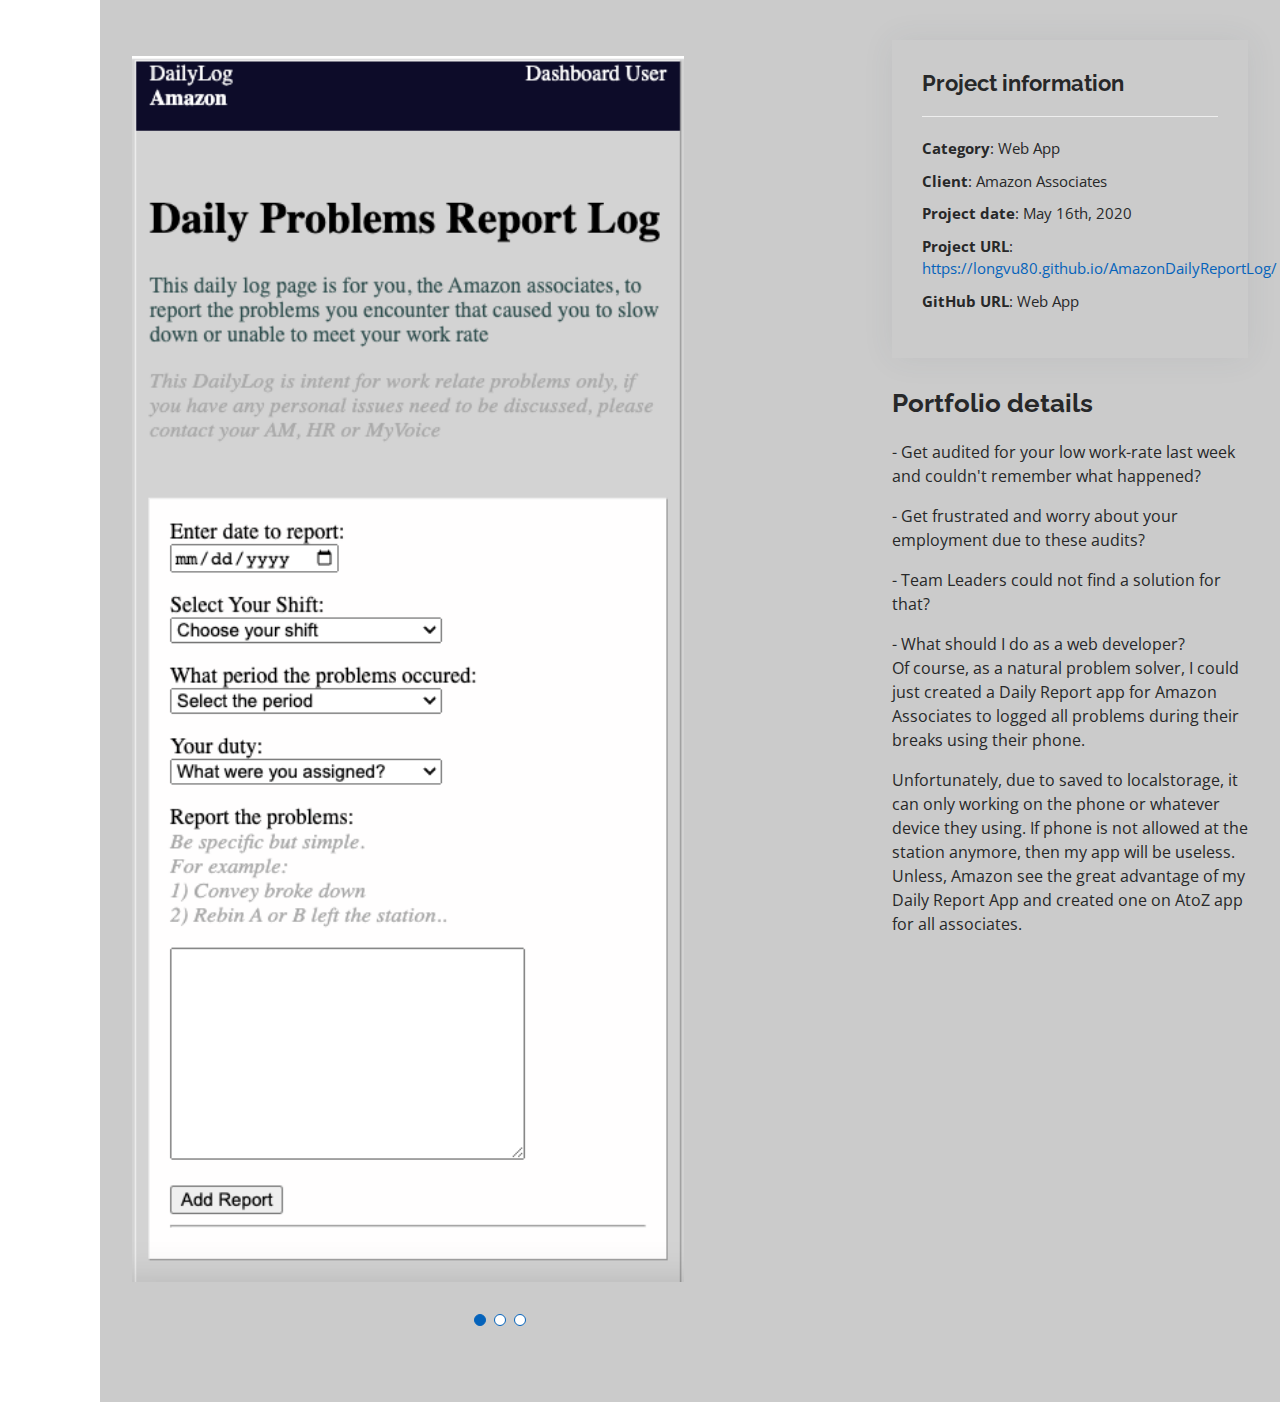
==== amazonDailyLog.html @ 3141bad7 "first commit" ====
<!DOCTYPE html>
<html lang="en">

<head>
  <meta charset="utf-8">
  <meta content="width=device-width, initial-scale=1.0" name="viewport">

  <title>Portfolio Details - Personal Bootstrap Template</title>
  <meta content="" name="description">
  <meta content="" name="keywords">

  <!-- Favicons -->
  <link href="assets/img/favicon.png" rel="icon">
  <link href="assets/img/apple-touch-icon.png" rel="apple-touch-icon">

  <!-- Google Fonts -->
  <link href="https://fonts.googleapis.com/css?family=Open+Sans:300,300i,400,400i,600,600i,700,700i|Raleway:300,300i,400,400i,500,500i,600,600i,700,700i|Poppins:300,300i,400,400i,500,500i,600,600i,700,700i" rel="stylesheet">

  <!-- Vendor CSS Files -->
  <link href="assets/vendor/aos/aos.css" rel="stylesheet">
  <link href="assets/vendor/bootstrap/css/bootstrap.min.css" rel="stylesheet">
  <link href="assets/vendor/bootstrap-icons/bootstrap-icons.css" rel="stylesheet">
  <link href="assets/vendor/boxicons/css/boxicons.min.css" rel="stylesheet">
  <link href="assets/vendor/glightbox/css/glightbox.min.css" rel="stylesheet">
  <link href="assets/vendor/swiper/swiper-bundle.min.css" rel="stylesheet">

  <!-- Template Main CSS File -->
  <link href="assets/css/style.css" rel="stylesheet">

  <!-- =======================================================
  * Template Name: MyResume - v4.7.0
  * Template URL: https://bootstrapmade.com/free-html-bootstrap-template-my-resume/
  * Author: BootstrapMade.com
  * License: https://bootstrapmade.com/license/
  ======================================================== -->
</head>

<body>

  <main id="main">

    <!-- ======= Portfolio Details Section ======= -->
    <section id="portfolio-details" class="portfolio-details">
      <div class="container">

        <div class="row gy-4">

          <div class="col-lg-8">
            <div class="portfolio-details-slider swiper">
              <div class="swiper-wrapper align-items-center">

                <div class="swiper-slide">
                  <img src="assets/img/portfolio/AmazonDaily.png" alt="" style="width: 75%;">
                </div>

                <div class="swiper-slide">
                  <img src="assets/img/portfolio/amazonDaily2.png" alt="" style="width: 75%;">
                </div>

                <div class="swiper-slide">
                  <img src="assets/img/portfolio/amazonDaily3.png" alt="" style="width: 75%;">
                </div>

              </div>
              <div class="swiper-pagination"></div>
            </div>
          </div>

          <div class="col-lg-4">
            <div class="portfolio-info">
              <h3>Project information</h3>
              <ul>
                <li><strong>Category</strong>: Web App</li>
                <li><strong>Client</strong>: Amazon Associates</li>
                <li><strong>Project date</strong>: May 16th, 2020</li>
                <li><strong>Project URL</strong>: <a href="https://longvu80.github.io/AmazonDailyReportLog/" target="blank">https://longvu80.github.io/AmazonDailyReportLog/</a></li>
                <li><strong>GitHub URL</strong>: Web App</li>
              </ul>
            </div>
            <div class="portfolio-description">
              <h2>Portfolio details</h2>
              <p>- Get audited for your low work-rate last week and couldn't remember what happened?</p>
              <p>- Get frustrated and worry about your employment due to these audits?</p>
              <p>- Team Leaders could not find a solution for that?</p>
              <p>- What should I do as a web developer? <br>
                 Of course, as a natural problem solver, I could just created a Daily Report app for Amazon Associates to logged all problems during their breaks using their phone.</p>
              <p>Unfortunately, due to saved to localstorage, it can only working on the phone or whatever device they using. If phone is not allowed at the station anymore, then my 
                app will be useless. Unless, Amazon see the great advantage of my Daily Report App and created one on AtoZ app for all associates.
              </p>
            </div>
          </div>

        </div>

      </div>
    </section><!-- End Portfolio Details Section -->

  </main><!-- End #main -->

  <div id="preloader"></div>
  <a href="#" class="back-to-top d-flex align-items-center justify-content-center"><i class="bi bi-arrow-up-short"></i></a>

  <!-- Vendor JS Files -->
  <script src="assets/vendor/purecounter/purecounter.js"></script>
  <script src="assets/vendor/aos/aos.js"></script>
  <script src="assets/vendor/bootstrap/js/bootstrap.bundle.min.js"></script>
  <script src="assets/vendor/glightbox/js/glightbox.min.js"></script>
  <script src="assets/vendor/isotope-layout/isotope.pkgd.min.js"></script>
  <script src="assets/vendor/swiper/swiper-bundle.min.js"></script>
  <script src="assets/vendor/typed.js/typed.min.js"></script>
  <script src="assets/vendor/waypoints/noframework.waypoints.js"></script>
  <script src="assets/vendor/php-email-form/validate.js"></script>

  <!-- Template Main JS File -->
  <script src="assets/js/main.js"></script>

</body>

</html>
---- assets/css/style.css ----
/**
* Template Name: MyResume - v4.7.0
* Template URL: https://bootstrapmade.com/free-html-bootstrap-template-my-resume/
* Author: BootstrapMade.com
* License: https://bootstrapmade.com/license/
*/

/*--------------------------------------------------------------
# General
--------------------------------------------------------------*/
body {
  font-family: "Open Sans", sans-serif;
  color: #272829;
}

a {
  color: #0563bb;
  text-decoration: none;
}

a:hover {
  color: #067ded;
  text-decoration: none;
}

h1, h2, h3, h4, h5, h6 {
  font-family: "Raleway", sans-serif;
}

/*--------------------------------------------------------------
# Back to top button
--------------------------------------------------------------*/
.back-to-top {
  position: fixed;
  visibility: hidden;
  opacity: 0;
  right: 15px;
  bottom: 15px;
  z-index: 996;
  background: #0563bb;
  width: 40px;
  height: 40px;
  border-radius: 50px;
  transition: all 0.4s;
}
.back-to-top i {
  font-size: 28px;
  color: #fff;
  line-height: 0;
}
.back-to-top:hover {
  background: #0678e3;
  color: #fff;
}
.back-to-top.active {
  visibility: visible;
  opacity: 1;
}

/*--------------------------------------------------------------
# Preloader
--------------------------------------------------------------*/
#preloader {
  position: fixed;
  top: 0;
  left: 0;
  right: 0;
  bottom: 0;
  z-index: 9999;
  overflow: hidden;
  background: #fff;
}

#preloader:before {
  content: "";
  position: fixed;
  top: calc(50% - 30px);
  left: calc(50% - 30px);
  border: 6px solid #0563bb;
  border-top-color: #fff;
  border-bottom-color: #fff;
  border-radius: 50%;
  width: 60px;
  height: 60px;
  -webkit-animation: animate-preloader 1s linear infinite;
  animation: animate-preloader 1s linear infinite;
}

@-webkit-keyframes animate-preloader {
  0% {
    transform: rotate(0deg);
  }
  100% {
    transform: rotate(360deg);
  }
}

@keyframes animate-preloader {
  0% {
    transform: rotate(0deg);
  }
  100% {
    transform: rotate(360deg);
  }
}
/*--------------------------------------------------------------
# Disable aos animation delay on mobile devices
--------------------------------------------------------------*/
@media screen and (max-width: 768px) {
  [data-aos-delay] {
    transition-delay: 0 !important;
  }
}
/*--------------------------------------------------------------
# Header
--------------------------------------------------------------*/
#header {
  position: fixed;
  top: 0;
  left: 0;
  bottom: 0;
  z-index: 9997;
  transition: all 0.5s;
  padding: 15px;
  overflow-y: auto;
}
@media (max-width: 992px) {
  #header {
    width: 300px;
    background: #fff;
    border-right: 1px solid #e6e9ec;
    left: -300px;
  }
}

@media (min-width: 992px) {
  #main {
    margin-left: 100px;
  }
}
/*--------------------------------------------------------------
# Navigation Menu
--------------------------------------------------------------*/
/**
* Desktop Navigation 
*/
.nav-menu {
  padding: 0;
  display: block;
}
.nav-menu * {
  margin: 0;
  padding: 0;
  list-style: none;
}
.nav-menu > ul > li {
  position: relative;
  white-space: nowrap;
}
.nav-menu a, .nav-menu a:focus {
  display: flex;
  align-items: center;
  color: #45505b;
  padding: 10px 18px;
  margin-bottom: 8px;
  transition: 0.3s;
  font-size: 15px;
  border-radius: 50px;
  background: #f2f3f5;
  height: 56px;
  width: 100%;
  overflow: hidden;
  transition: 0.3s;
}
.nav-menu a i, .nav-menu a:focus i {
  font-size: 20px;
}
.nav-menu a span, .nav-menu a:focus span {
  padding: 0 5px 0 7px;
  color: #45505b;
}
@media (min-width: 992px) {
  .nav-menu a, .nav-menu a:focus {
    width: 56px;
  }
  .nav-menu a span, .nav-menu a:focus span {
    display: none;
    color: #fff;
  }
}
.nav-menu a:hover, .nav-menu .active, .nav-menu .active:focus, .nav-menu li:hover > a {
  color: #fff;
  background: #0563bb;
}
.nav-menu a:hover span, .nav-menu .active span, .nav-menu .active:focus span, .nav-menu li:hover > a span {
  color: #fff;
}
.nav-menu a:hover, .nav-menu li:hover > a {
  width: 100%;
  color: #fff;
}
.nav-menu a:hover span, .nav-menu li:hover > a span {
  display: block;
}

/**
* Mobile Navigation 
*/
.mobile-nav-toggle {
  position: fixed;
  right: 10px;
  top: 10px;
  z-index: 9998;
  border: 0;
  background: none;
  font-size: 28px;
  transition: all 0.4s;
  outline: none !important;
  line-height: 0;
  cursor: pointer;
  border-radius: 50px;
  padding: 5px;
}
.mobile-nav-toggle i {
  color: #45505b;
}

.mobile-nav-active {
  overflow: hidden;
}
.mobile-nav-active #header {
  left: 0;
}
.mobile-nav-active .mobile-nav-toggle {
  color: #fff;
  background-color: #0563bb;
}

/*--------------------------------------------------------------
# Hero Section
--------------------------------------------------------------*/
#hero {
  width: 100%;
  height: 100vh;
  background: url("../img/img_bg.png") top right no-repeat;
  background-size: cover;
  position: relative;
}
@media (min-width: 992px) {
  #hero {
    padding-left: 160px;
  }
}
#hero:before {
  content: "";
  background: rgba(255, 255, 255, 0.8);
  position: absolute;
  bottom: 0;
  top: 0;
  left: 0;
  right: 0;
}
#hero h1 {
  margin: 0;
  font-size: 64px;
  font-weight: 700;
  line-height: 56px;
  color: #45505b;
}
#hero p {
  color: #45505b;
  margin: 15px 0 0 0;
  font-size: 26px;
  font-family: "Poppins", sans-serif;
}
#hero p span {
  color: #0563bb;
  letter-spacing: 1px;
}
#hero .social-links {
  margin-top: 30px;
}
#hero .social-links a {
  font-size: 24px;
  display: inline-block;
  color: #45505b;
  line-height: 1;
  margin-right: 20px;
  transition: 0.3s;
}
#hero .social-links a:hover {
  color: #0563bb;
}
@media (max-width: 992px) {
  #hero {
    text-align: center;
  }
  #hero h1 {
    font-size: 32px;
    line-height: 36px;
  }
  #hero p {
    margin-top: 10px;
    font-size: 20px;
    line-height: 24px;
  }
}

/*--------------------------------------------------------------
# Sections General
--------------------------------------------------------------*/
section {
  padding: 60px 0;
  overflow: hidden;
}

.section-title {
  text-align: center;
  padding-bottom: 30px;
}
.section-title h2 {
  font-size: 32px;
  font-weight: bold;
  text-transform: uppercase;
  margin-bottom: 20px;
  padding-bottom: 20px;
  position: relative;
  color: #45505b;
}
.section-title h2::before {
  content: "";
  position: absolute;
  display: block;
  width: 120px;
  height: 1px;
  background: #ddd;
  bottom: 1px;
  left: calc(50% - 60px);
}
.section-title h2::after {
  content: "";
  position: absolute;
  display: block;
  width: 40px;
  height: 3px;
  background: #0563bb;
  bottom: 0;
  left: calc(50% - 20px);
}
.section-title p {
  margin-bottom: 0;
}

/*--------------------------------------------------------------
# About
--------------------------------------------------------------*/
.about .content h3 {
  font-weight: 700;
  font-size: 26px;
  color: #728394;
}
.about .content ul {
  list-style: none;
  padding: 0;
}
.about .content ul li {
  margin-bottom: 20px;
  display: flex;
  align-items: center;
}
.about .content ul strong {
  margin-right: 10px;
}
.about .content ul i {
  font-size: 16px;
  margin-right: 5px;
  color: #0563bb;
  line-height: 0;
}
.about .content p:last-child {
  margin-bottom: 0;
}

/*--------------------------------------------------------------
# Facts
--------------------------------------------------------------*/
.facts .count-box {
  padding: 30px 30px 25px 30px;
  margin-top: 30px;
  width: 100%;
  position: relative;
  text-align: center;
  background: #fff;
}
.facts .count-box i {
  position: absolute;
  top: -25px;
  left: 50%;
  transform: translateX(-50%);
  font-size: 24px;
  background: #0563bb;
  color: #fff;
  border-radius: 50px;
  display: inline-flex;
  align-items: center;
  justify-content: center;
  width: 48px;
  height: 48px;
}
.facts .count-box span {
  font-size: 36px;
  display: block;
  font-weight: 600;
  color: #011426;
}
.facts .count-box p {
  padding: 0;
  margin: 0;
  font-family: "Raleway", sans-serif;
  font-size: 14px;
}

/*--------------------------------------------------------------
# Akills
--------------------------------------------------------------*/
.skills .progress {
  height: 60px;
  display: block;
  background: none;
  border-radius: 0;
}
.skills .progress .skill {
  padding: 10px 0;
  margin: 0;
  text-transform: uppercase;
  display: block;
  font-weight: 600;
  font-family: "Poppins", sans-serif;
  color: #45505b;
}
.skills .progress .skill .val {
  float: right;
  font-style: normal;
}
.skills .progress-bar-wrap {
  background: #f2f3f5;
}
.skills .progress-bar {
  width: 1px;
  height: 10px;
  transition: 0.9s;
  background-color: #0563bb;
}

/*--------------------------------------------------------------
# Resume
--------------------------------------------------------------*/
.resume .resume-title {
  font-size: 26px;
  font-weight: 700;
  margin-top: 20px;
  margin-bottom: 20px;
  color: #45505b;
}
.resume .resume-item {
  padding: 0 0 20px 20px;
  margin-top: -2px;
  border-left: 2px solid #0563bb;
  position: relative;
}
.resume .resume-item h4 {
  line-height: 18px;
  font-size: 18px;
  font-weight: 600;
  text-transform: uppercase;
  font-family: "Poppins", sans-serif;
  color: #0563bb;
  margin-bottom: 10px;
}
.resume .resume-item h5 {
  font-size: 16px;
  background: #f7f8f9;
  padding: 5px 15px;
  display: inline-block;
  font-weight: 600;
  margin-bottom: 10px;
}
.resume .resume-item ul {
  padding-left: 20px;
}
.resume .resume-item ul li {
  padding-bottom: 10px;
}
.resume .resume-item:last-child {
  padding-bottom: 0;
}
.resume .resume-item::before {
  content: "";
  position: absolute;
  width: 16px;
  height: 16px;
  border-radius: 50px;
  left: -9px;
  top: 0;
  background: #fff;
  border: 2px solid #0563bb;
}

/*--------------------------------------------------------------
# Portfolio
--------------------------------------------------------------*/
.portfolio .portfolio-item {
  margin-bottom: 30px;
}
.portfolio #portfolio-flters {
  padding: 0;
  margin: 0 auto 25px auto;
  list-style: none;
  text-align: center;
  background: #fff;
  border-radius: 50px;
  padding: 2px 15px;
}
.portfolio #portfolio-flters li {
  cursor: pointer;
  display: inline-block;
  padding: 10px 15px;
  font-size: 14px;
  font-weight: 600;
  line-height: 1;
  text-transform: uppercase;
  color: #272829;
  margin-bottom: 5px;
  transition: all 0.3s ease-in-out;
}
.portfolio #portfolio-flters li:hover, .portfolio #portfolio-flters li.filter-active {
  color: #0563bb;
}
.portfolio #portfolio-flters li:last-child {
  margin-right: 0;
}
.portfolio .portfolio-wrap {
  transition: 0.3s;
  position: relative;
  overflow: hidden;
  z-index: 1;
  background: rgba(69, 80, 91, 0.8);
}
.portfolio .portfolio-wrap::before {
  content: "";
  background: rgba(255, 255, 255, 0.7);
  position: absolute;
  left: 30px;
  right: 30px;
  top: 30px;
  bottom: 30px;
  transition: all ease-in-out 0.3s;
  z-index: 2;
  opacity: 0;
}
.portfolio .portfolio-wrap .portfolio-info {
  opacity: 0;
  position: absolute;
  top: 0;
  left: 0;
  right: 0;
  bottom: 0;
  text-align: center;
  z-index: 3;
  transition: all ease-in-out 0.3s;
  display: flex;
  flex-direction: column;
  justify-content: center;
  align-items: center;
}
.portfolio .portfolio-wrap .portfolio-info::before {
  display: block;
  content: "";
  width: 48px;
  height: 48px;
  position: absolute;
  top: 35px;
  left: 35px;
  border-top: 3px solid #d7dce1;
  border-left: 3px solid #d7dce1;
  transition: all 0.5s ease 0s;
  z-index: 9994;
}
.portfolio .portfolio-wrap .portfolio-info::after {
  display: block;
  content: "";
  width: 48px;
  height: 48px;
  position: absolute;
  bottom: 35px;
  right: 35px;
  border-bottom: 3px solid #d7dce1;
  border-right: 3px solid #d7dce1;
  transition: all 0.5s ease 0s;
  z-index: 9994;
}
.portfolio .portfolio-wrap .portfolio-info h4 {
  font-size: 20px;
  color: #45505b;
  font-weight: 600;
}
.portfolio .portfolio-wrap .portfolio-info p {
  color: #45505b;
  font-size: 14px;
  text-transform: uppercase;
  padding: 0;
  margin: 0;
}
.portfolio .portfolio-wrap .portfolio-links {
  text-align: center;
  z-index: 4;
}
.portfolio .portfolio-wrap .portfolio-links a {
  color: #45505b;
  margin: 0 2px;
  font-size: 28px;
  display: inline-block;
  transition: 0.3s;
}
.portfolio .portfolio-wrap .portfolio-links a:hover {
  color: #148af9;
}
.portfolio .portfolio-wrap:hover::before {
  top: 0;
  left: 0;
  right: 0;
  bottom: 0;
  opacity: 1;
}
.portfolio .portfolio-wrap:hover .portfolio-info {
  opacity: 1;
}
.portfolio .portfolio-wrap:hover .portfolio-info::before {
  top: 15px;
  left: 15px;
}
.portfolio .portfolio-wrap:hover .portfolio-info::after {
  bottom: 15px;
  right: 15px;
}

/*--------------------------------------------------------------
# Portfolio Details
--------------------------------------------------------------*/
.portfolio-details {
  padding-top: 40px;
  background-color: rgb(203, 203, 203);
}
.portfolio-details .portfolio-details-slider img {
  width: 100%;
  text-align: center;
}
.portfolio-details .portfolio-details-slider .swiper-pagination {
  margin-top: 20px;
  position: relative;
}
.portfolio-details .portfolio-details-slider .swiper-pagination .swiper-pagination-bullet {
  width: 12px;
  height: 12px;
  background-color: #fff;
  opacity: 1;
  border: 1px solid #0563bb;
}
.portfolio-details .portfolio-details-slider .swiper-pagination .swiper-pagination-bullet-active {
  background-color: #0563bb;
}
.portfolio-details .portfolio-info {
  padding: 30px;
  box-shadow: 0px 0 30px rgba(69, 80, 91, 0.08);
}
.portfolio-details .portfolio-info h3 {
  font-size: 22px;
  font-weight: 700;
  margin-bottom: 20px;
  padding-bottom: 20px;
  border-bottom: 1px solid #eee;
}
.portfolio-details .portfolio-info ul {
  list-style: none;
  padding: 0;
  font-size: 15px;
}
.portfolio-details .portfolio-info ul li + li {
  margin-top: 10px;
}
.portfolio-details .portfolio-description {
  padding-top: 30px;
}
.portfolio-details .portfolio-description h2 {
  font-size: 26px;
  font-weight: 700;
  margin-bottom: 20px;
}
.portfolio-details .portfolio-description p {
  padding: 0;
}

/*--------------------------------------------------------------
# Services
--------------------------------------------------------------*/
.services .icon-box {
  text-align: center;
  padding: 70px 20px 80px 20px;
  transition: all ease-in-out 0.3s;
  background: #fff;
  box-shadow: 0px 5px 90px 0px rgba(110, 123, 131, 0.05);
}
.services .icon-box .icon {
  margin: 0 auto;
  width: 100px;
  height: 100px;
  display: flex;
  align-items: center;
  justify-content: center;
  transition: ease-in-out 0.3s;
  position: relative;
}
.services .icon-box .icon i {
  font-size: 36px;
  transition: 0.5s;
  position: relative;
}
.services .icon-box .icon svg {
  position: absolute;
  top: 0;
  left: 0;
}
.services .icon-box .icon svg path {
  transition: 0.5s;
  fill: #f5f5f5;
}
.services .icon-box h4 {
  font-weight: 600;
  margin: 10px 0 15px 0;
  font-size: 22px;
}
.services .icon-box h4 a {
  color: #45505b;
  transition: ease-in-out 0.3s;
}
.services .icon-box p {
  line-height: 24px;
  font-size: 14px;
  margin-bottom: 0;
}
.services .icon-box:hover {
  border-color: #fff;
  box-shadow: 0px 0 35px 0 rgba(0, 0, 0, 0.08);
}
.services .iconbox-blue i {
  color: #47aeff;
}
.services .iconbox-blue:hover .icon i {
  color: #fff;
}
.services .iconbox-blue:hover .icon path {
  fill: #47aeff;
}
.services .iconbox-orange i {
  color: #ffa76e;
}
.services .iconbox-orange:hover .icon i {
  color: #fff;
}
.services .iconbox-orange:hover .icon path {
  fill: #ffa76e;
}
.services .iconbox-pink i {
  color: #e80368;
}
.services .iconbox-pink:hover .icon i {
  color: #fff;
}
.services .iconbox-pink:hover .icon path {
  fill: #e80368;
}
.services .iconbox-yellow i {
  color: #ffbb2c;
}
.services .iconbox-yellow:hover .icon i {
  color: #fff;
}
.services .iconbox-yellow:hover .icon path {
  fill: #ffbb2c;
}
.services .iconbox-red i {
  color: #ff5828;
}
.services .iconbox-red:hover .icon i {
  color: #fff;
}
.services .iconbox-red:hover .icon path {
  fill: #ff5828;
}
.services .iconbox-teal i {
  color: #11dbcf;
}
.services .iconbox-teal:hover .icon i {
  color: #fff;
}
.services .iconbox-teal:hover .icon path {
  fill: #11dbcf;
}

/*--------------------------------------------------------------
# Testimonials
--------------------------------------------------------------*/
.testimonials .section-header {
  margin-bottom: 40px;
}
.testimonials .testimonials-carousel, .testimonials .testimonials-slider {
  overflow: hidden;
}
.testimonials .testimonial-item {
  text-align: center;
}
.testimonials .testimonial-item .testimonial-img {
  width: 120px;
  border-radius: 50%;
  border: 4px solid #fff;
  margin: 0 auto;
}
.testimonials .testimonial-item h3 {
  font-size: 20px;
  font-weight: bold;
  margin: 10px 0 5px 0;
  color: #111;
}
.testimonials .testimonial-item h4 {
  font-size: 14px;
  color: #999;
  margin: 0 0 15px 0;
}
.testimonials .testimonial-item .quote-icon-left, .testimonials .testimonial-item .quote-icon-right {
  color: #90c8fc;
  font-size: 26px;
}
.testimonials .testimonial-item .quote-icon-left {
  display: inline-block;
  left: -5px;
  position: relative;
}
.testimonials .testimonial-item .quote-icon-right {
  display: inline-block;
  right: -5px;
  position: relative;
  top: 10px;
}
.testimonials .testimonial-item p {
  font-style: italic;
  margin: 0 auto 15px auto;
}
.testimonials .swiper-pagination {
  margin-top: 20px;
  position: relative;
}
.testimonials .swiper-pagination .swiper-pagination-bullet {
  width: 12px;
  height: 12px;
  background-color: #fff;
  opacity: 1;
  border: 1px solid #0563bb;
}
.testimonials .swiper-pagination .swiper-pagination-bullet-active {
  background-color: #0563bb;
}
@media (min-width: 992px) {
  .testimonials .testimonial-item p {
    width: 80%;
  }
}

/*--------------------------------------------------------------
# Contact
--------------------------------------------------------------*/
.contact .info {
  width: 100%;
  background: #fff;
}
.contact .info i {
  font-size: 20px;
  color: #0563bb;
  float: left;
  width: 44px;
  height: 44px;
  background: #eef7ff;
  display: flex;
  justify-content: center;
  align-items: center;
  border-radius: 50px;
  transition: all 0.3s ease-in-out;
}
.contact .info h4 {
  padding: 0 0 0 60px;
  font-size: 22px;
  font-weight: 600;
  margin-bottom: 5px;
  color: #45505b;
}
.contact .info p {
  padding: 0 0 0 60px;
  margin-bottom: 0;
  font-size: 14px;
  color: #728394;
}
.contact .info .email, .contact .info .phone {
  margin-top: 40px;
}
.contact .info .email:hover i, .contact .info .address:hover i, .contact .info .phone:hover i {
  background: #0563bb;
  color: #fff;
}
.contact .php-email-form {
  width: 100%;
  background: #fff;
}
.contact .php-email-form .form-group {
  padding-bottom: 8px;
}
.contact .php-email-form .error-message {
  display: none;
  color: #fff;
  background: #ed3c0d;
  text-align: left;
  padding: 15px;
  font-weight: 600;
}
.contact .php-email-form .error-message br + br {
  margin-top: 25px;
}
.contact .php-email-form .sent-message {
  display: none;
  color: #fff;
  background: #18d26e;
  text-align: center;
  padding: 15px;
  font-weight: 600;
}
.contact .php-email-form .loading {
  display: none;
  background: #fff;
  text-align: center;
  padding: 15px;
}
.contact .php-email-form .loading:before {
  content: "";
  display: inline-block;
  border-radius: 50%;
  width: 24px;
  height: 24px;
  margin: 0 10px -6px 0;
  border: 3px solid #18d26e;
  border-top-color: #eee;
  -webkit-animation: animate-loading 1s linear infinite;
  animation: animate-loading 1s linear infinite;
}
.contact .php-email-form input, .contact .php-email-form textarea {
  border-radius: 4px;
  box-shadow: none;
  font-size: 14px;
}
.contact .php-email-form input {
  height: 44px;
}
.contact .php-email-form textarea {
  padding: 10px 12px;
}
.contact .php-email-form button[type=submit] {
  background: #0563bb;
  border: 0;
  padding: 10px 35px;
  color: #fff;
  transition: 0.4s;
  border-radius: 50px;
}
.contact .php-email-form button[type=submit]:hover {
  background: #0678e3;
}
@-webkit-keyframes animate-loading {
  0% {
    transform: rotate(0deg);
  }
  100% {
    transform: rotate(360deg);
  }
}
@keyframes animate-loading {
  0% {
    transform: rotate(0deg);
  }
  100% {
    transform: rotate(360deg);
  }
}

/*--------------------------------------------------------------
# Footer
--------------------------------------------------------------*/
#footer {
  background: #f7f8f9;
  color: #45505b;
  font-size: 14px;
  text-align: center;
  padding: 30px 0;
}
#footer h3 {
  font-size: 36px;
  font-weight: 700;
  position: relative;
  font-family: "Poppins", sans-serif;
  padding: 0;
  margin: 0 0 15px 0;
}
#footer p {
  font-size: 15;
  font-style: italic;
  padding: 0;
  margin: 0 0 40px 0;
}
#footer .social-links {
  margin: 0 0 40px 0;
}
#footer .social-links a {
  font-size: 18px;
  display: inline-block;
  background: #0563bb;
  color: #fff;
  line-height: 1;
  padding: 8px 0;
  margin-right: 4px;
  border-radius: 50%;
  text-align: center;
  width: 36px;
  height: 36px;
  transition: 0.3s;
}
#footer .social-links a:hover {
  background: #0678e3;
  color: #fff;
  text-decoration: none;
}
#footer .copyright {
  margin: 0 0 5px 0;
}
#footer .credits {
  font-size: 13px;
}
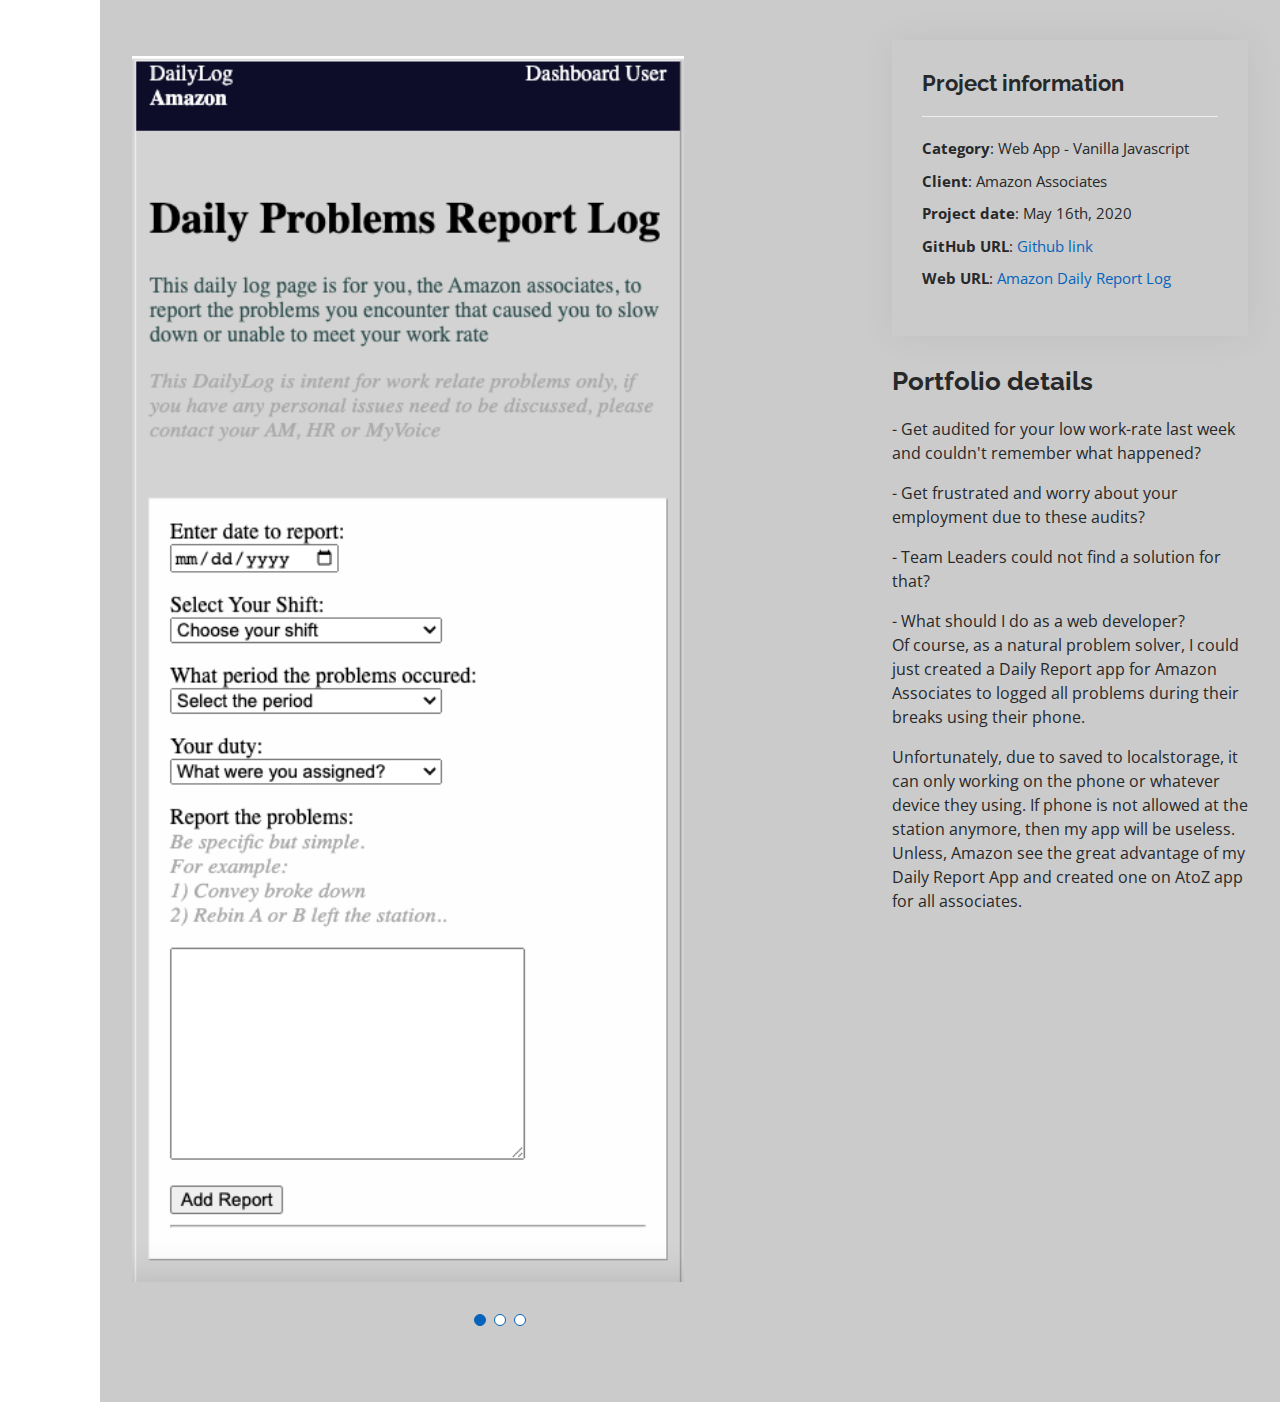
==== commit 12d3b4c0: "update portfolio information" ====
--- a/amazonDailyLog.html
+++ b/amazonDailyLog.html
@@ -70,11 +70,12 @@
             <div class="portfolio-info">
               <h3>Project information</h3>
               <ul>
-                <li><strong>Category</strong>: Web App</li>
+                <li><strong>Category</strong>: Web App - Vanilla Javascript</li>
                 <li><strong>Client</strong>: Amazon Associates</li>
                 <li><strong>Project date</strong>: May 16th, 2020</li>
-                <li><strong>Project URL</strong>: <a href="https://longvu80.github.io/AmazonDailyReportLog/" target="blank">https://longvu80.github.io/AmazonDailyReportLog/</a></li>
-                <li><strong>GitHub URL</strong>: Web App</li>
+                <li><strong>GitHub URL</strong>: <a href="https://github.com/LongVu80/AmazonDailyReportLog">Github link</a></li>
+                <li><strong>Web URL</strong>: <a href="https://longvu80.github.io/AmazonDailyReportLog/" target="blank">Amazon Daily Report Log</a></li>
+                
               </ul>
             </div>
             <div class="portfolio-description">
